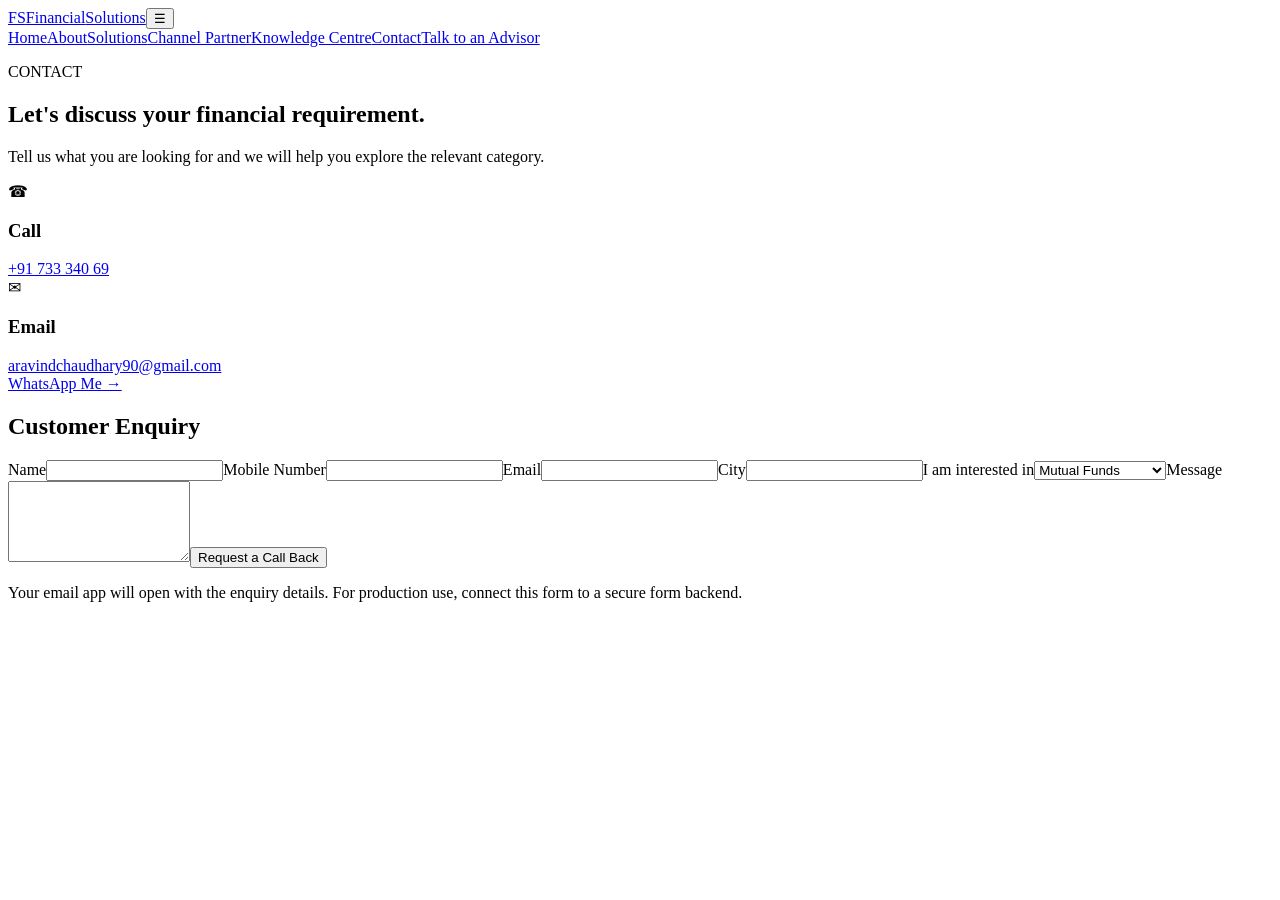
==== contact.html @ 96ea92a7 "Add files via upload" ====
<!DOCTYPE html>
<html lang="en"><head><meta charset="UTF-8"><meta name="viewport" content="width=device-width, initial-scale=1.0"><meta name="description" content="Contact Aravind Chaudhary for financial solutions."><title>Contact | Financial Solutions</title><link rel="stylesheet" href="style.css"></head>
<body><header class="site-header"><nav class="nav container"><a class="brand" href="index.html"><span class="brand-mark">FS</span><span>Financial<span>Solutions</span></span></a><button class="menu-toggle">☰</button><div class="nav-links"><a href="index.html">Home</a><a href="about.html">About</a><a href="solutions.html">Solutions</a><a href="channel-partner.html">Channel Partner</a><a href="knowledge-centre.html">Knowledge Centre</a><a class="active" href="contact.html">Contact</a><a class="btn btn-small" href="contact.html">Talk to an Advisor</a></div></nav></header>
<main><section class="page-hero"><div class="container"><p class="eyebrow">CONTACT</p><h1>Let's discuss your financial requirement.</h1><p>Tell us what you are looking for and we will help you explore the relevant category.</p></div></section>
<section class="section"><div class="container contact-grid"><div><div class="contact-card"><span class="contact-icon">☎</span><h3>Call</h3><a href="tel:+9173334069">+91 733 340 69</a></div><div class="contact-card"><span class="contact-icon">✉</span><h3>Email</h3><a href="mailto:aravindchaudhary90@gmail.com">aravindchaudhary90@gmail.com</a></div><a class="whatsapp" href="https://wa.me/9173334069" target="_blank" rel="noopener">WhatsApp Me →</a></div>
<div class="form-card"><h2>Customer Enquiry</h2><form data-form="customer"><label>Name<input name="name" required></label><label>Mobile Number<input name="mobile" type="tel" required></label><label>Email<input name="email" type="email"></label><label>City<input name="city"></label><label>I am interested in<select name="interest"><option>Mutual Funds</option><option>AIF</option><option>PMS</option><option>SIF</option><option>Private Equity</option><option>Unlisted Shares</option><option>Equity</option><option>Life Insurance</option><option>Health Insurance</option><option>General Insurance</option><option>Multiple solutions</option></select></label><label>Message<textarea name="message" rows="5"></textarea></label><button class="btn" type="submit">Request a Call Back</button><p class="form-note">Your email app will open with the enquiry details. For production use, connect this form to a secure form backend.</p></form></div></div></section></main><footer id="footer"></footer><script src="script.js"></script></body></html>
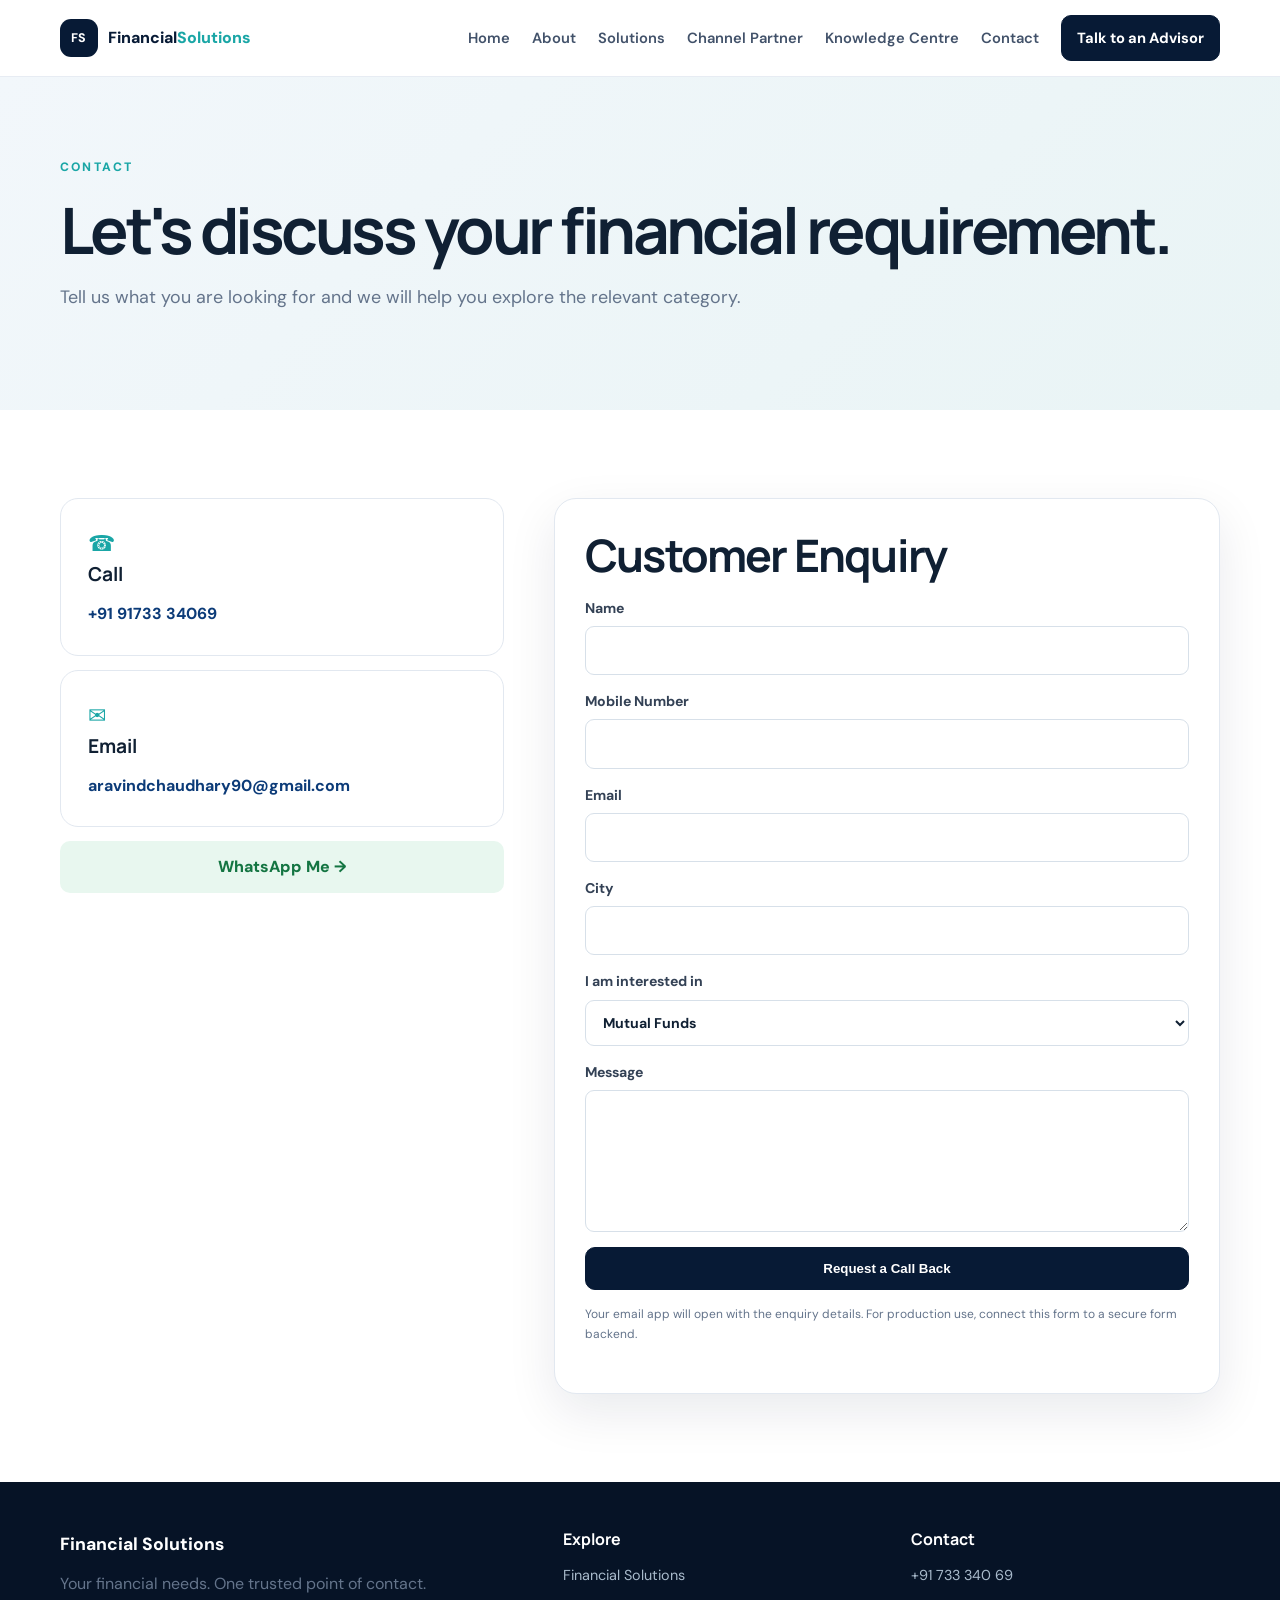
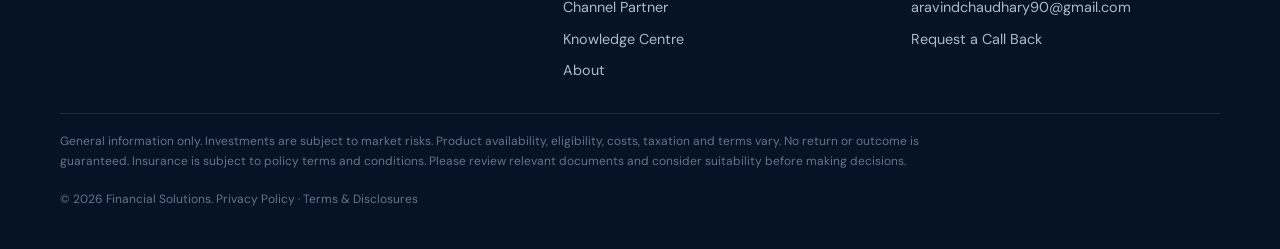
==== commit 2a3d784d: "Add additional contact information section" ====
--- a/contact.html
+++ b/contact.html
@@ -2,5 +2,5 @@
 <html lang="en"><head><meta charset="UTF-8"><meta name="viewport" content="width=device-width, initial-scale=1.0"><meta name="description" content="Contact Aravind Chaudhary for financial solutions."><title>Contact | Financial Solutions</title><link rel="stylesheet" href="style.css"></head>
 <body><header class="site-header"><nav class="nav container"><a class="brand" href="index.html"><span class="brand-mark">FS</span><span>Financial<span>Solutions</span></span></a><button class="menu-toggle">☰</button><div class="nav-links"><a href="index.html">Home</a><a href="about.html">About</a><a href="solutions.html">Solutions</a><a href="channel-partner.html">Channel Partner</a><a href="knowledge-centre.html">Knowledge Centre</a><a class="active" href="contact.html">Contact</a><a class="btn btn-small" href="contact.html">Talk to an Advisor</a></div></nav></header>
 <main><section class="page-hero"><div class="container"><p class="eyebrow">CONTACT</p><h1>Let's discuss your financial requirement.</h1><p>Tell us what you are looking for and we will help you explore the relevant category.</p></div></section>
-<section class="section"><div class="container contact-grid"><div><div class="contact-card"><span class="contact-icon">☎</span><h3>Call</h3><a href="tel:+9173334069">+91 733 340 69</a></div><div class="contact-card"><span class="contact-icon">✉</span><h3>Email</h3><a href="mailto:aravindchaudhary90@gmail.com">aravindchaudhary90@gmail.com</a></div><a class="whatsapp" href="https://wa.me/9173334069" target="_blank" rel="noopener">WhatsApp Me →</a></div>
-<div class="form-card"><h2>Customer Enquiry</h2><form data-form="customer"><label>Name<input name="name" required></label><label>Mobile Number<input name="mobile" type="tel" required></label><label>Email<input name="email" type="email"></label><label>City<input name="city"></label><label>I am interested in<select name="interest"><option>Mutual Funds</option><option>AIF</option><option>PMS</option><option>SIF</option><option>Private Equity</option><option>Unlisted Shares</option><option>Equity</option><option>Life Insurance</option><option>Health Insurance</option><option>General Insurance</option><option>Multiple solutions</option></select></label><label>Message<textarea name="message" rows="5"></textarea></label><button class="btn" type="submit">Request a Call Back</button><p class="form-note">Your email app will open with the enquiry details. For production use, connect this form to a secure form backend.</p></form></div></div></section></main><footer id="footer"></footer><script src="script.js"></script></body></html>+<section class="section"><div class="container contact-grid"><div><div class="contact-card"><span class="contact-icon">☎</span><h3>Call</h3><a href="tel:+919173334069">+91 91733 34069</a></div><div class="contact-card"><span class="contact-icon">✉</span><h3>Email</h3><a href="mailto:aravindchaudhary90@gmail.com">aravindchaudhary90@gmail.com</a></div><a class="whatsapp" href="https://wa.me/9173334069" target="_blank" rel="noopener">WhatsApp Me →</a></div>
+<div class="form-card"><h2>Customer Enquiry</h2><form data-form="customer"><label>Name<input name="name" required></label><label>Mobile Number<input name="mobile" type="tel" required></label><label>Email<input name="email" type="email"></label><label>City<input name="city"></label><label>I am interested in<select name="interest"><option>Mutual Funds</option><option>AIF</option><option>PMS</option><option>SIF</option><option>Private Equity</option><option>Unlisted Shares</option><option>Equity</option><option>Life Insurance</option><option>Health Insurance</option><option>General Insurance</option><option>Multiple solutions</option></select></label><label>Message<textarea name="message" rows="5"></textarea></label><button class="btn" type="submit">Request a Call Back</button><p class="form-note">Your email app will open with the enquiry details. For production use, connect this form to a secure form backend.</p></form></div></div></section></main><footer id="footer"></footer><script src="script.js"></script></body></html>
--- a/style.css
+++ b/style.css
@@ -0,0 +1,5 @@
+@import url('https://fonts.googleapis.com/css2?family=DM+Sans:wght@400;500;600;700&family=Manrope:wght@600;700;800&display=swap');
+:root{--navy:#071a35;--blue:#0c3b78;--teal:#1aa6a6;--gold:#d5ad62;--ink:#102033;--muted:#64748b;--soft:#f3f7fb;--white:#fff;--line:#e2e8f0;--shadow:0 18px 50px rgba(7,26,53,.09)}
+*{box-sizing:border-box}html{scroll-behavior:smooth}body{margin:0;color:var(--ink);font-family:"DM Sans",Arial,sans-serif;line-height:1.65;background:#fff}h1,h2,h3{font-family:Manrope,Arial,sans-serif;line-height:1.15;margin:0 0 16px}h1{font-size:clamp(2.6rem,5vw,5rem);letter-spacing:-.055em}h2{font-size:clamp(2rem,3.5vw,3.2rem);letter-spacing:-.04em}h3{font-size:1.2rem}p{margin:0 0 18px;color:var(--muted)}a{color:inherit;text-decoration:none}.container{width:min(1160px,92%);margin:auto}.site-header{position:sticky;top:0;z-index:50;background:rgba(255,255,255,.94);backdrop-filter:blur(14px);border-bottom:1px solid rgba(226,232,240,.8)}.nav{height:76px;display:flex;align-items:center;justify-content:space-between}.brand{display:flex;align-items:center;gap:10px;font-weight:800;color:var(--navy)}.brand>span:last-child>span{color:var(--teal)}.brand-mark{width:38px;height:38px;border-radius:11px;background:var(--navy);color:white;display:grid;place-items:center;font-size:.78rem;letter-spacing:.04em}.nav-links{display:flex;align-items:center;gap:22px;font-size:.92rem;font-weight:600}.nav-links a:not(.btn){color:#42526a}.nav-links a:not(.btn):hover,.nav-links .active{color:var(--teal)}.btn{display:inline-flex;justify-content:center;align-items:center;background:var(--navy);color:white;border:1px solid var(--navy);padding:13px 21px;border-radius:10px;font-weight:700;cursor:pointer;transition:.2s}.btn:hover{transform:translateY(-2px);box-shadow:0 10px 25px rgba(7,26,53,.18)}.btn-small{padding:10px 15px}.btn-outline{background:transparent;color:var(--navy)}.btn-light{background:white;color:var(--navy);border-color:white}.menu-toggle{display:none;border:0;background:none;font-size:25px;color:var(--navy)}.hero{background:radial-gradient(circle at 75% 25%,#d9f5f3,transparent 25%),linear-gradient(135deg,#f7fbff,#eef5fb);padding:92px 0 80px;overflow:hidden}.hero-grid{display:grid;grid-template-columns:1.06fr .94fr;align-items:center;gap:70px}.eyebrow{font-size:.76rem;letter-spacing:.18em;font-weight:800;color:var(--teal);margin-bottom:16px}.eyebrow.light{color:#9ce5e0}.hero h1 span{color:var(--blue)}.hero-text{font-size:1.15rem;max-width:670px}.actions{display:flex;gap:12px;flex-wrap:wrap;margin:30px 0}.trust-row{display:flex;gap:20px;flex-wrap:wrap;font-size:.86rem;color:#506176}.hero-card{min-height:420px;border-radius:28px;background:linear-gradient(145deg,#071a35,#0b4a78);position:relative;overflow:hidden;box-shadow:var(--shadow);display:grid;place-items:center}.orb{position:absolute;border-radius:50%;filter:blur(1px);opacity:.45}.orb-one{width:260px;height:260px;background:#20c7bd;right:-80px;top:-70px}.orb-two{width:190px;height:190px;background:#d5ad62;left:-90px;bottom:-70px}.dashboard{position:relative;width:78%;background:rgba(255,255,255,.1);border:1px solid rgba(255,255,255,.22);border-radius:22px;padding:28px;color:white;backdrop-filter:blur(10px)}.mini-label{font-size:.7rem;letter-spacing:.15em;color:#a7c3d8}.dashboard-row{display:flex;justify-content:space-between;gap:20px;padding:19px 0;border-bottom:1px solid rgba(255,255,255,.15)}.dashboard-row span{color:#a9c4d9}.dashboard-row strong{font-size:.82rem;text-align:right}.progress{height:6px;background:rgba(255,255,255,.15);margin:25px 0 12px;border-radius:10px;overflow:hidden}.progress i{display:block;width:72%;height:100%;background:#59d7cf}.small-note{font-size:.72rem;color:#bfd1df}.section{padding:88px 0}.section-head{display:flex;align-items:end;justify-content:space-between;gap:30px;margin-bottom:38px}.centered{justify-content:center;text-align:center}.text-link{font-weight:700;color:var(--blue)}.card-grid{display:grid;grid-template-columns:repeat(3,1fr);gap:18px}.solution-card,.info-card,.article-card,.contact-card{border:1px solid var(--line);border-radius:18px;padding:27px;background:#fff;transition:.2s}.solution-card:hover,.article-card:hover{transform:translateY(-4px);box-shadow:var(--shadow)}.icon{width:46px;height:46px;border-radius:13px;background:#e6f6f5;color:var(--teal);display:grid;place-items:center;font-weight:800;margin-bottom:22px}.dark-section{background:var(--navy);color:white}.dark-section p{color:#bfd0e0}.split{display:grid;grid-template-columns:1fr 1fr;gap:70px;align-items:center}.dark-section h2{max-width:600px}.cta-section{background:linear-gradient(120deg,#0a416f,#0d7b80);color:white;padding:55px 0}.cta{display:flex;justify-content:space-between;align-items:center;gap:30px}.cta p{color:#cce2e7}.steps{display:grid;grid-template-columns:repeat(4,1fr);gap:20px}.step{padding:24px;border-top:3px solid var(--teal)}.step b{color:var(--teal);font-size:.8rem}.page-hero{padding:80px 0;background:linear-gradient(135deg,#f2f7fb,#e9f4f5)}.page-hero p:last-child{font-size:1.12rem;max-width:760px}.large-card-grid{display:grid;grid-template-columns:repeat(2,1fr);gap:20px}.large-card{padding:34px;border:1px solid var(--line);border-radius:20px;background:white;box-shadow:0 8px 28px rgba(7,26,53,.04)}.large-card a,.article-card span{color:var(--teal);font-weight:800;font-size:.8rem;letter-spacing:.1em}.tag{font-size:.7rem;color:var(--teal);letter-spacing:.16em;font-weight:800}.large-card h2{font-size:2rem;margin-top:13px}.risk-strip{background:#fff8e8;padding:20px 0;color:#634d20;font-size:.9rem}.soft{background:var(--soft)}.pill-list{display:flex;flex-wrap:wrap;gap:12px}.pill-list span{padding:12px 18px;border-radius:30px;background:white;border:1px solid var(--line);font-weight:700}.benefits>div{border-bottom:1px solid var(--line);padding:20px 0}.benefits b{color:var(--teal)}.form-card{background:white;border:1px solid var(--line);border-radius:22px;padding:30px;box-shadow:var(--shadow)}form{display:grid;gap:15px}label{display:grid;gap:6px;font-size:.88rem;font-weight:700;color:#334155}input,select,textarea{font:inherit;width:100%;border:1px solid #d7e0e9;border-radius:9px;padding:12px 13px;color:var(--ink);background:white}input:focus,select:focus,textarea:focus{outline:2px solid #b9e9e5;border-color:var(--teal)}.form-note{font-size:.75rem}.article-grid{display:grid;grid-template-columns:repeat(3,1fr);gap:20px}.article-card span{display:block;margin-bottom:15px}.contact-grid{display:grid;grid-template-columns:.8fr 1.2fr;gap:50px}.contact-card{margin-bottom:14px}.contact-icon{font-size:1.4rem;color:var(--teal)}.contact-card a{font-weight:700;color:var(--blue)}.whatsapp{display:block;text-align:center;background:#e8f7ef;color:#147542;padding:13px;border-radius:10px;font-weight:800}.legal{max-width:900px;margin:auto}.legal h2{font-size:1.6rem;margin-top:30px}.legal a{color:var(--blue);font-weight:700}footer{background:#061326;color:#a9bbcc;padding:48px 0 22px}.footer-grid{display:grid;grid-template-columns:1.5fr 1fr 1fr;gap:40px}.footer-brand{color:white;font-weight:800;font-size:1.1rem}.footer-grid h3{color:white;font-size:1rem}.footer-links{display:grid;gap:8px;font-size:.9rem}.footer-bottom{border-top:1px solid rgba(255,255,255,.1);margin-top:30px;padding-top:18px;font-size:.75rem}.footer-disclaimer{max-width:900px}.toast{position:fixed;right:20px;bottom:20px;background:var(--navy);color:#fff;padding:15px 18px;border-radius:10px;box-shadow:var(--shadow);z-index:100}
+@media(max-width:900px){.nav-links{display:none;position:absolute;top:76px;left:0;right:0;background:white;padding:20px;box-shadow:0 15px 30px rgba(0,0,0,.08);flex-direction:column;align-items:stretch}.nav-links.open{display:flex}.menu-toggle{display:block}.hero-grid,.split,.contact-grid{grid-template-columns:1fr}.hero{padding-top:65px}.card-grid,.article-grid{grid-template-columns:repeat(2,1fr)}.steps{grid-template-columns:repeat(2,1fr)}.cta{align-items:flex-start;flex-direction:column}.footer-grid{grid-template-columns:1fr 1fr}}
+@media(max-width:600px){h1{font-size:2.65rem}.section{padding:62px 0}.hero-card{min-height:350px}.dashboard{width:88%}.card-grid,.large-card-grid,.article-grid,.steps,.footer-grid{grid-template-columns:1fr}.section-head{align-items:flex-start;flex-direction:column}.nav{height:68px}.nav-links{top:68px}.page-hero{padding:60px 0}.actions .btn{width:100%}.trust-row{display:grid;gap:7px}}
